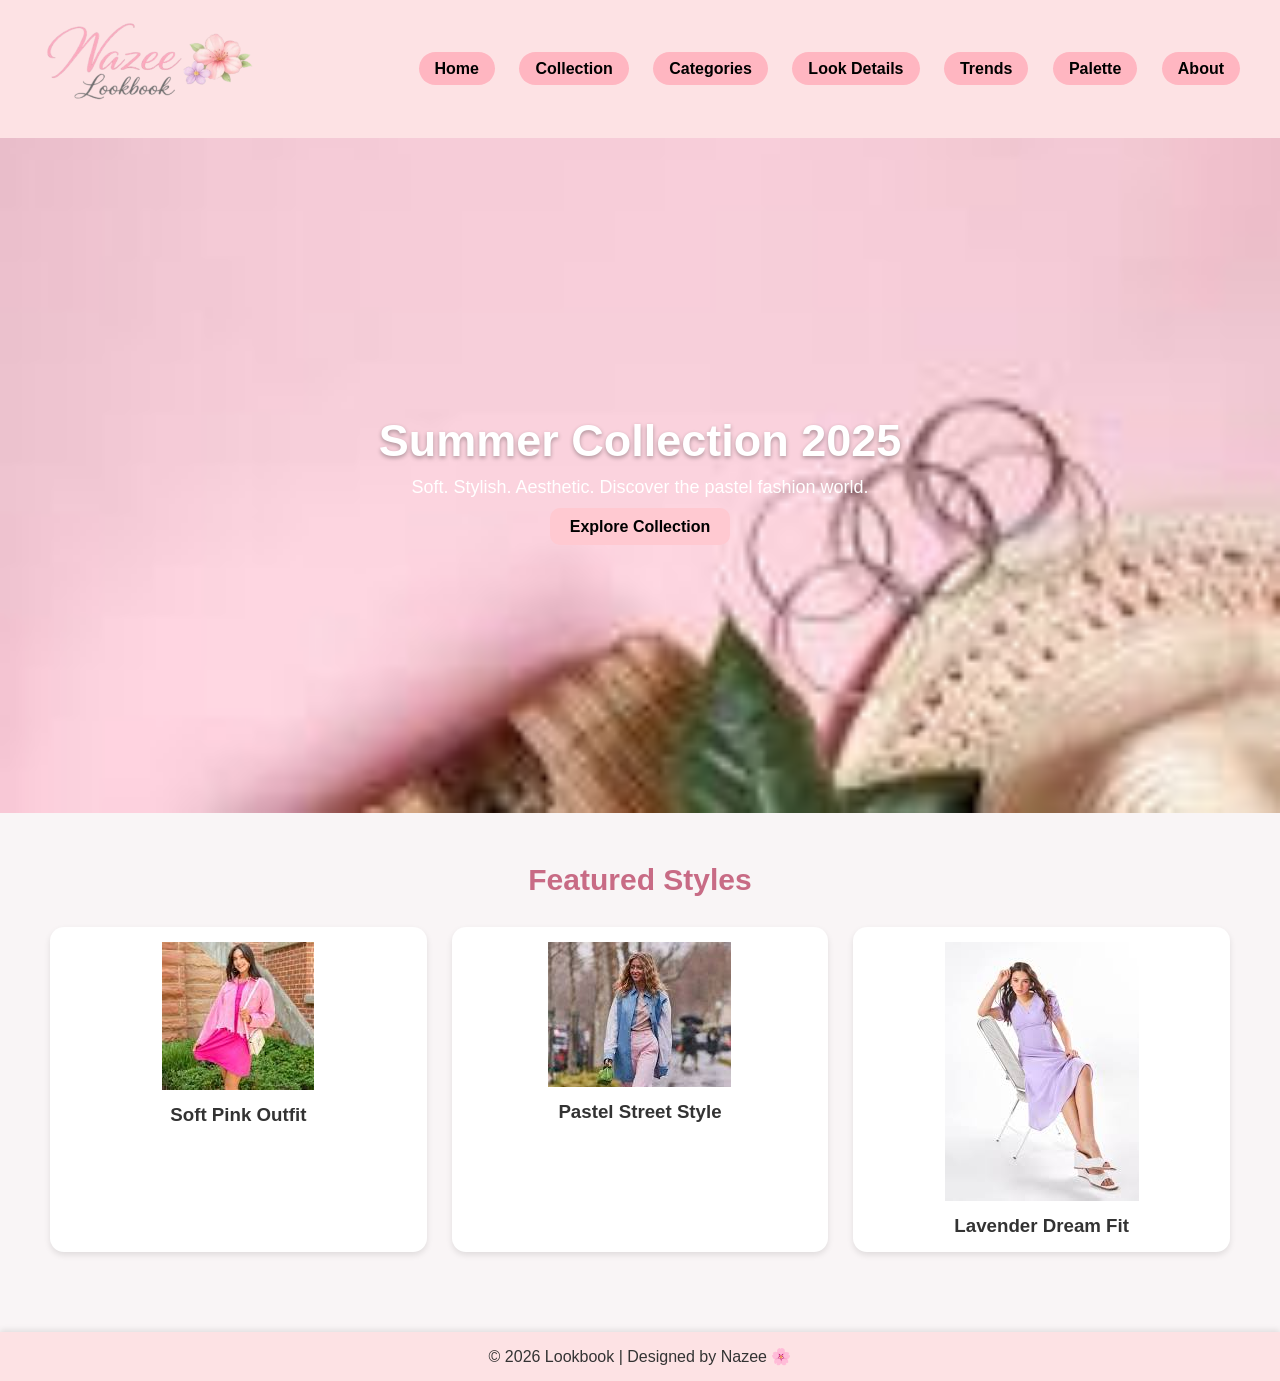
==== index.html @ fa966180 "Add files via upload Initial upload of fashion look_book project" ====
<!DOCTYPE html>
<html lang="en">
<head>
    <meta charset="UTF-8" />
    <meta name="viewport" content="width=device-width, initial-scale=1.0" />
    <title>Fashion Lookbook | Home</title>
    <link rel="stylesheet" href="style.css">
    <script defer src="script.js"></script>
</head>

<body>
    <!-- Navigation -->
    <header class="navbar">
      <img src="logo.png" alt="Logo" class="logo-img">
        <nav>
           <a href="index.html" class="active">Home</a>
           <a href="collection.html" class="active">Collection</a>
           <a href="categories.html" class="active">Categories</a>
            <a href="look-details.html" class="active">Look Details</a>
            <a href="trends.html" class="active">Trends</a>
            <a href="palette.html" class="active">Palette</a>
            <a href="about.html" class="active">About</a>
        </nav>
    </header>

    <!-- Hero Section -->
    <section class="hero">
        <div class="hero-text">
            <h2>Summer Collection 2025</h2>
            <p>Soft. Stylish. Aesthetic. Discover the pastel fashion world.</p>
            <a href="collection.html" class="btn">Explore Collection</a>
        </div>
    </section>

    <!-- Highlights -->
    <section class="highlights">
        <h2 class="sec-title">Featured Styles</h2>

        <div class="highlight-grid">
            <div class="card">
                <img src="dress23.jpg" alt="Look 1">
                <h3>Soft Pink Outfit</h3>
            </div>

            <div class="card">
                <img src="dress24.jpg" alt="Look 2">
                <h3>Pastel Street Style</h3>
            </div>

            <div class="card">
                <img src="dress25.jpg" alt="Look 3">
                <h3>Lavender Dream Fit</h3>
            </div>
        </div>
    </section>

    <!-- Footer -->
    <footer class="footer">
        © 2026 Lookbook | Designed by Nazee 🌸
    </footer>

</body>
</html>
---- style.css ----
/* -------------------- */
/* BASIC RESET */
/* -------------------- */
* {
    margin: 0;
    padding: 0;
    box-sizing: border-box;
    font-family: "Poppins", sans-serif;
}

body {
    background: #F9F5F6;
    color: #333;
}

/* -------------------- */
/* NAVBAR */
/* -------------------- */
.navbar {
    background: #FDE2E4;
    padding: 15px 40px;
    display: flex;
    justify-content: space-between;
    align-items: center;
    box-shadow: 0 3px 6px rgba(0,0,0,0.1);
}

.logo {
    font-size: 28px;
    font-weight: 700;
    color: #C86B85;
}

.navbar nav a {
    margin-left: 20px;
    text-decoration: none;
    color: #444;
    font-weight: 600;
    padding: 8px 16px;
    border-radius: 20px;
    transition: 0.3s;
    position: relative;
}

/* Hover effect */
.navbar nav a:hover {
    background: #FFC9D1;
    color: #000;
    box-shadow: 0 2px 8px rgba(0,0,0,0.15);
}

/* Active page */
.navbar nav a.active {
    background: #FFB6C1;
    color: #000;
}

/* Underline animation */
.navbar nav a::after {
    content: "";
    position: absolute;
    width: 0%;
    height: 2px;
    background: #C86B85;
    left: 0;
    bottom: -5px;
    transition: 0.3s;
}

.navbar nav a:hover::after {
    width: 100%;
}
/* -------------------- */
/* HERO SECTION */
/* -------------------- */
.hero {
    height: 75vh;
    background: url("dress27.jpg") center/cover no-repeat;
    display: flex;
    justify-content: center;
    align-items: center;
    text-align: center;
}
.hero-text h2 {
    font-size: 45px;
    color: #fff;
    text-shadow: 0 2px 4px rgba(0,0,0,0.3);
}

.hero-text p {
    font-size: 18px;
    color: #fff;
    margin: 10px 0 20px;
}

.btn {
    background: #FFC9D1;
    padding: 10px 20px;
    color: #000;
    border-radius: 10px;
    text-decoration: none;
    font-weight: 600;
}

.btn:hover {
    background: #FCD5CE;
}

/* Small button */
.btn-small {
    display: inline-block;
    background: #FFC9D1;
    padding: 6px 14px;
    border-radius: 8px;
    margin-top: 10px;
    text-decoration: none;
    color: #333;
}

/* -------------------- */
/* HIGHLIGHTS */
/* -------------------- */
.highlights {
    padding: 50px;
    text-align: center;
}

.sec-title {
    font-size: 30px;
    margin-bottom: 30px;
    color: #C86B85;
    font-weight: 700;
}

.highlight-grid {
    display: grid;
    grid-template-columns: repeat(auto-fit, minmax(260px, 1fr));
    gap: 25px;
}

.card {
    background: #fff;
    border-radius: 14px;
    padding: 15px;
    box-shadow: 0 3px 6px rgba(0,0,0,0.1);
}

.category-card img {
    width: 100%;
    height: 250px;          /* same height for all */
    object-fit: cover;      /* crop nicely */
    border-radius: 14px;
    box-shadow: 0 3px 6px rgba(0,0,0,0.1);
}
.card h3 {
    margin-top: 10px;
}
.category-card {
    text-align: center;
}

/* -------------------- */
/* COLLECTION GRID */
/* -------------------- */
.collection-grid {
    padding: 40px;
    display: grid;
    grid-template-columns: repeat(auto-fit, minmax(250px, 1fr));
    gap: 25px;
}

.collection-card {
    background: white;
    border-radius: 14px;
    padding: 15px;
    box-shadow: 0 3px 8px rgba(0,0,0,0.15);
    text-align: center;
}

.collection-card img {
    width: 100%;
    border-radius: 12px;
}

/* -------------------- */
/* CATEGORY PAGE */
/* -------------------- */
.category-buttons {
    text-align: center;
    margin: 20px 0;
}

.cat-btn {
    padding: 10px 18px;
    margin: 8px;
    background: #FFC9D1;
    border: none;
    border-radius: 10px;
    cursor: pointer;
    font-weight: 600;
}

.cat-btn:hover {
    background: #FDE2E4;
}

.category-grid {
    padding: 40px;
    display: grid;
    grid-template-columns: repeat(auto-fit, minmax(260px, 1fr));
    gap: 25px;
}

.category-card img {
    width: 100%;
    border-radius: 14px;
    box-shadow: 0 3px 6px rgba(0,0,0,0.1);
}

.category-card {
    text-align: center;
}

/* -------------------- */
/* LOOK DETAILS */
/* -------------------- */
.look-details {
    padding: 40px;
    display: flex;
    gap: 40px;
    flex-wrap: wrap;
}

.look-img img {
    width: 350px;
    border-radius: 14px;
    box-shadow: 0 4px 8px rgba(0,0,0,0.15);
}

.look-info {
    flex: 1;
}

.color-options {
    display: flex;
    gap: 15px;
    margin: 10px 0 20px;
}

.color-circle {
    width: 30px;
    height: 30px;
    border-radius: 50%;
    display: block;
    border: 2px solid #fff;
    box-shadow: 0 2px 4px rgba(0,0,0,0.2);
}

.details-list li {
    margin-bottom: 8px;
}

/* -------------------- */
/* SLIDER */
/* -------------------- */
.slider-container {
    width: 90%;
    margin: auto;
    position: relative;
}

.slider {
    display: flex;
    overflow: hidden;
}

.slide {
    width: 100%;
    display: none;
    border-radius: 12px;
}

.slide.active {
    display: block;
}

.slide-btn {
    position: absolute;
    top: 40%;
    background: #FFC9D1;
    border: none;
    font-size: 25px;
    padding: 10px 14px;
    border-radius: 50%;
    cursor: pointer;
}

.left {
    left: 10px;
}
.right {
    right: 10px;
}

/* -------------------- */
/* PALETTE */
/* -------------------- */
.palette-section {
    padding: 40px;
    display: flex;
    gap: 25px;
    justify-content: center;
    flex-wrap: wrap;
}

.palette-card {
    text-align: center;
}

.color-box {
    width: 120px;
    height: 120px;
    border-radius: 14px;
    box-shadow: 0 3px 6px rgba(0,0,0,0.15);
}

/* -------------------- */
/* ABOUT PAGE */
/* -------------------- */
.about-section,
.contact-section {
    padding: 40px;
    text-align: center;
}

.about-text {
    max-width: 700px;
    margin: auto;
    margin-bottom: 20px;
    font-size: 17px;
}

.contact-form {
    max-width: 450px;
    margin: auto;
    display: flex;
    flex-direction: column;
    gap: 15px;
}

.contact-form input,
.contact-form textarea {
    padding: 12px;
    border-radius: 10px;
    border: 1px solid #FFC9D1;
}

/* -------------------- */
/* FOOTER */
/* -------------------- */
.footer {
    text-align: center;
    padding: 15px;
    background: #FDE2E4;
    margin-top: 30px;
    box-shadow: 0 -2px 6px rgba(0,0,0,0.1);
}


/* -------- FIX: PALETTE ALIGNMENT -------- */

.palette-card {
    display: flex;
    flex-direction: column;
    align-items: center;
    gap: 8px;
}

/* Color name text */
.palette-card p {
    font-size: 14px;
    font-weight: 500;
}

/* Optional: slightly better pink */
.pink { background: #ff69b4; color: white; }
.lavender { background: #e6e6fa; }
.peach { background: #ffdab9; }
.mint { background: #98ff98; }
.cream { background: #fffdd0; }
/* New Colors */
.blue { background: #add8e6; }      /* Baby Blue */
.lilac { background: #d8bfd8; }     /* Light Lilac */

.logo-img {
  width: 220px;
  height: auto;
}

.logo {
  display: flex;
  align-items: center;
}

/* Existing code above... */

/* --- FINAL ADDITIONS --- */

.card p {
    margin-top: 5px;
    font-size: 14px;
}

.card:hover {
    transform: translateY(-5px);
    transition: 0.3s;
}
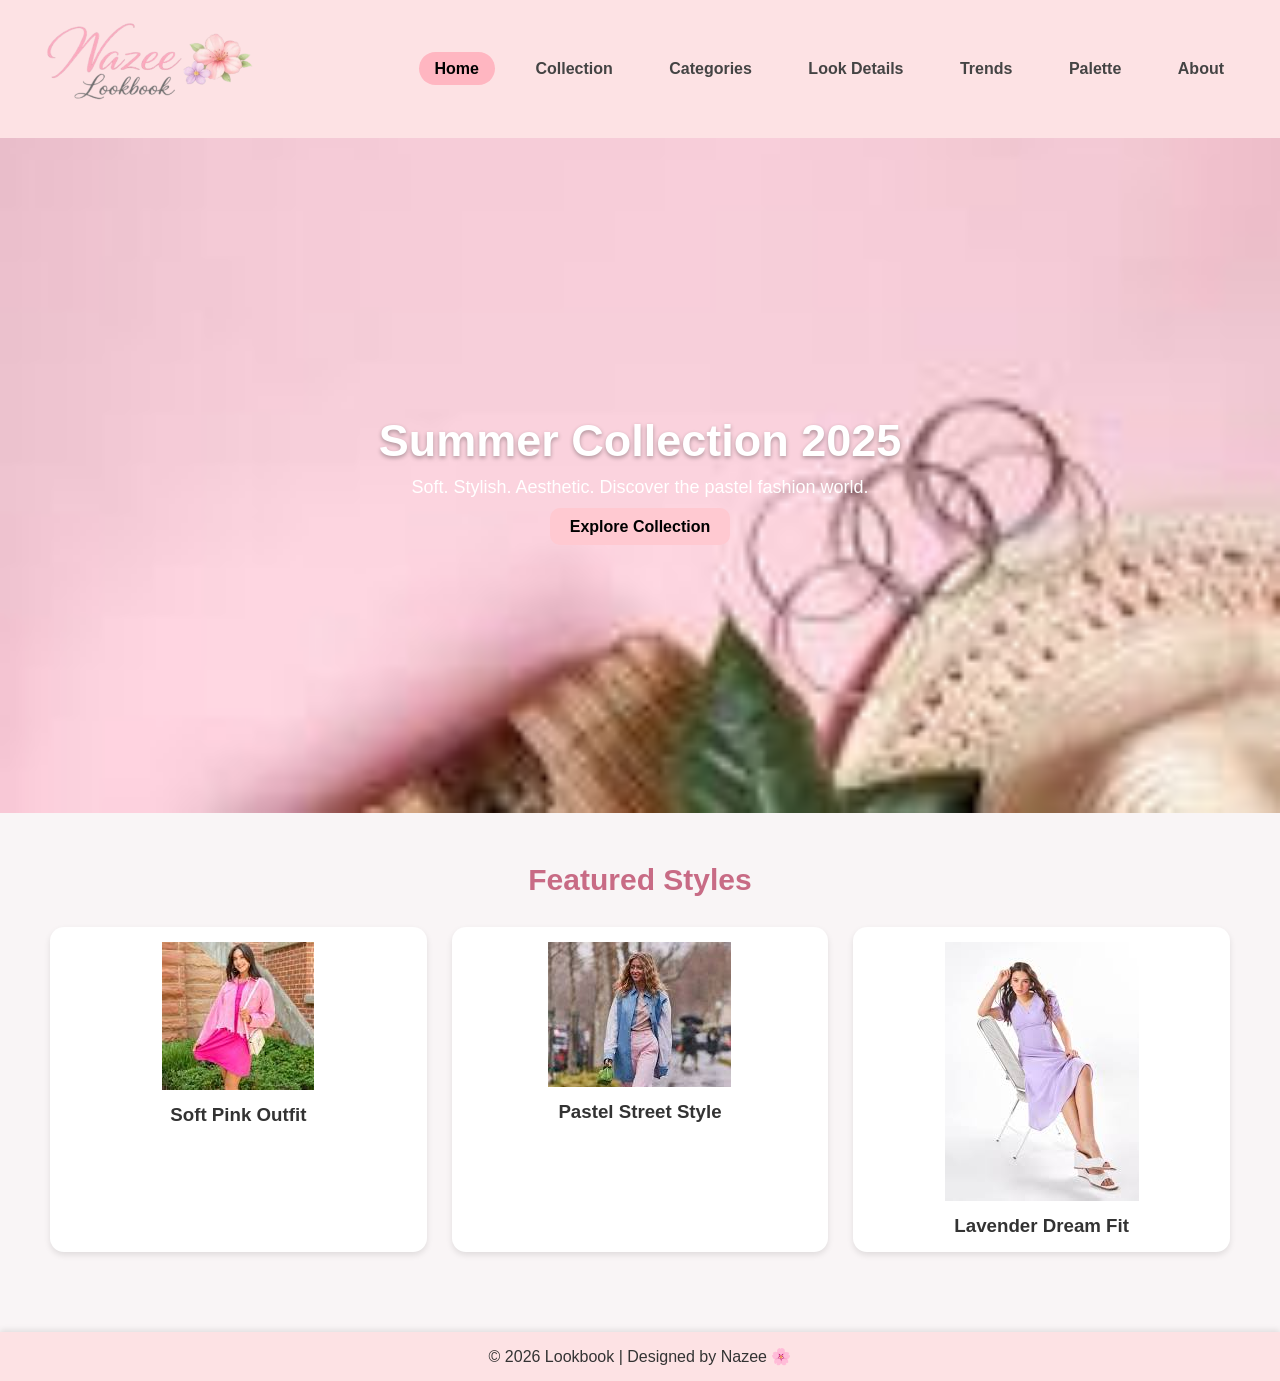
==== commit e1f91429: "Update index.html" ====
--- a/index.html
+++ b/index.html
@@ -14,12 +14,12 @@
       <img src="logo.png" alt="Logo" class="logo-img">
         <nav>
            <a href="index.html" class="active">Home</a>
-           <a href="collection.html" class="active">Collection</a>
-           <a href="categories.html" class="active">Categories</a>
-            <a href="look-details.html" class="active">Look Details</a>
-            <a href="trends.html" class="active">Trends</a>
-            <a href="palette.html" class="active">Palette</a>
-            <a href="about.html" class="active">About</a>
+           <a href="collection.html">Collection</a>
+           <a href="categories.html">Categories</a>
+            <a href="look-details.html">Look Details</a>
+            <a href="trends.html" >Trends</a>
+            <a href="palette.html">Palette</a>
+            <a href="about.html">About</a>
         </nav>
     </header>
 
@@ -60,4 +60,4 @@
     </footer>
 
 </body>
-</html>+</html>
